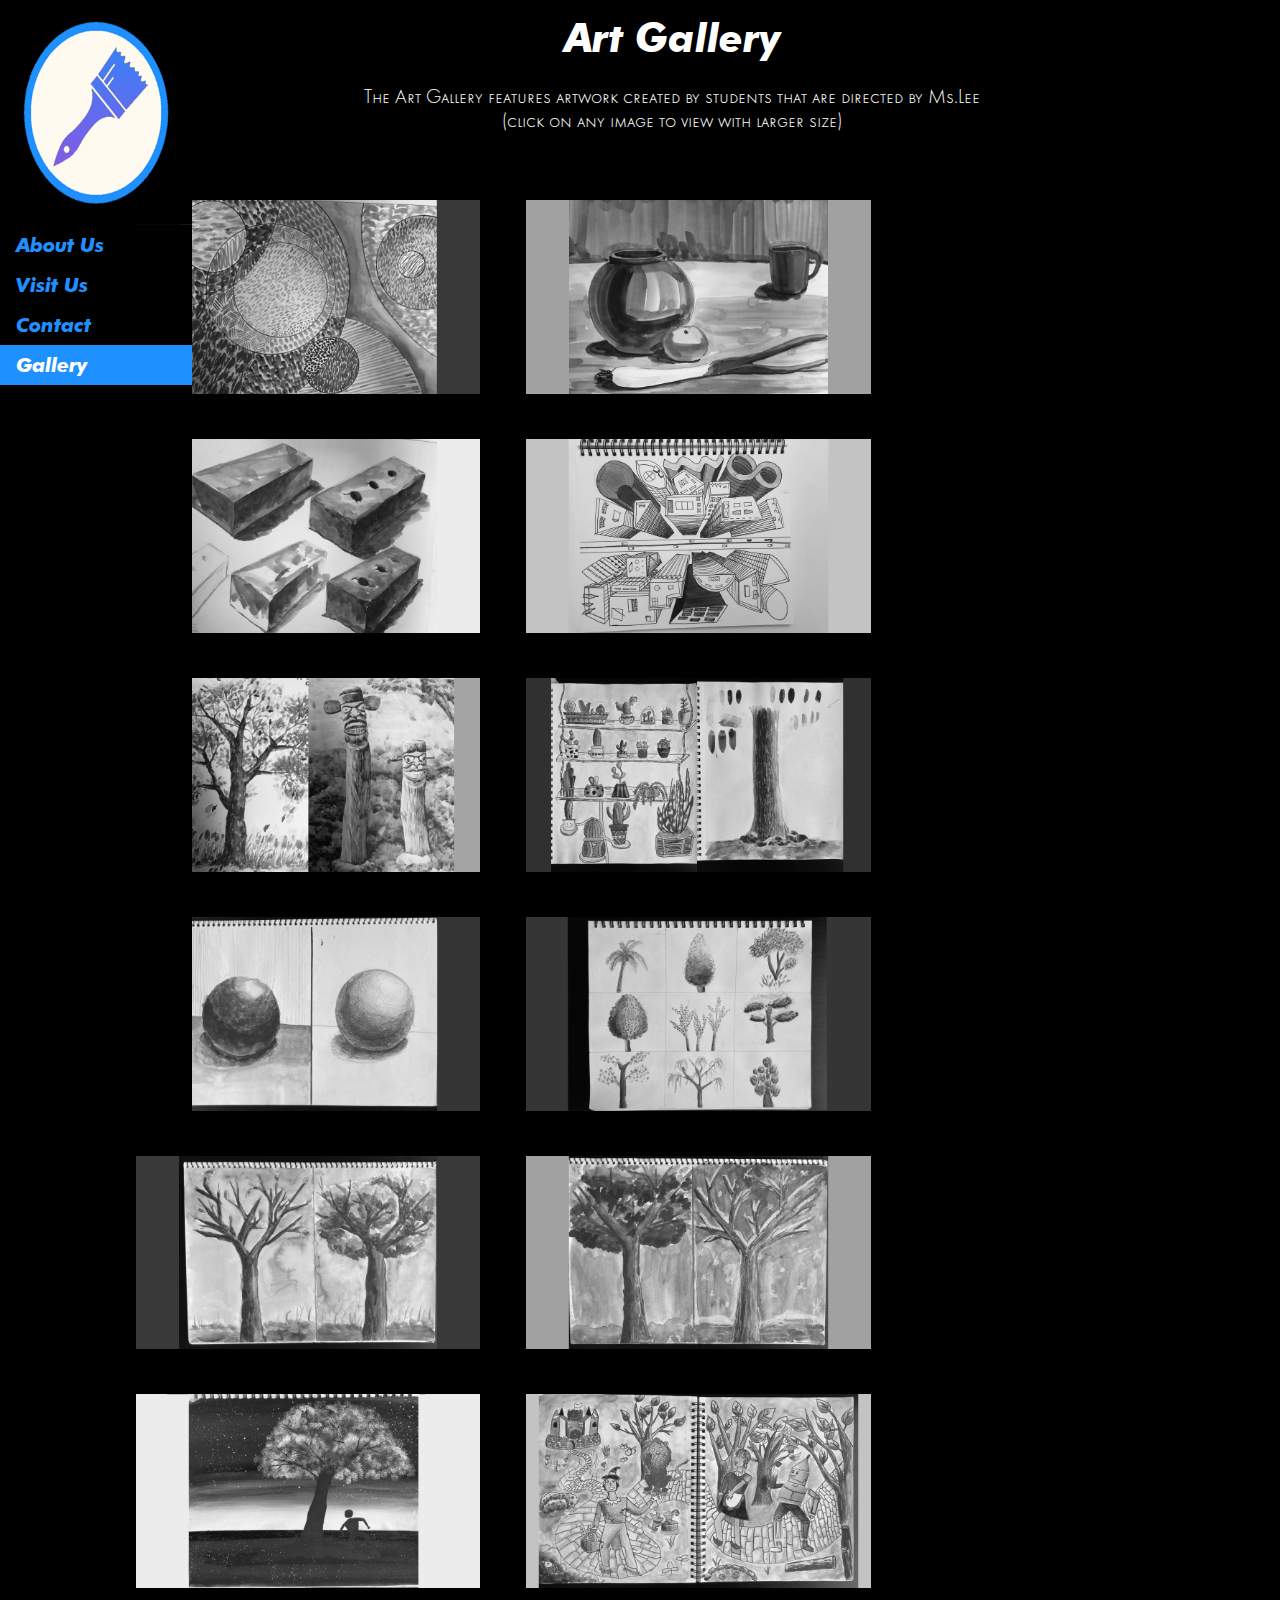
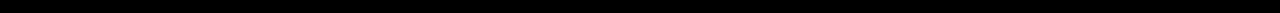
==== fourthpage.html @ 44472887 "updated website" ====
<!DOCTYPE html>
<html>
<head>


<link href="fourthpage.css" rel="stylesheet" type="text/css">
<link href="fbi.css" rel="stylesheet" type="text/css">
<link href="futuralight/fl.css" rel="stylesheet" type="text/css">
	
</head>
<body>
	
<p id="title">Art Gallery</p>
	<p id="quote">The Art Gallery features artwork created by students that are directed by Ms.Lee<br>
(click on any image to view with larger size)</p>

	<div id="navbar"><a href="index.html"><img class="nike" src="imgs/roughlogo.png" width="15%" height="" alt="0" a="" href="homewebsite.html"></a>	


	
	
	
	

<ul>
  <li><a class="a" href="index.html#About-Us">About Us</a></li>
  <li><a class="a" href="index.html#Visit-Us">Visit Us</a></li>
  <li><a class="a" href="index.html#Contact-Us">Contact</a></li>
  <li><a class="active" href="index.html">Gallery</a></li>
</ul>
		
</div>
	
<div style="margin-left:5%;padding:1px 16px;height:1000px;">

	
 <div style="text-align: center; font-family: fbi;">
	
	 
	 <br> 
  </div>
	<div class="gallery">
	
		<a href="fourthpage2.html#red"><img src="imgs/red19201080.png" width="" height="" alt=""/></a>
		<a href="fourthpage2.html#orange"><img src="imgs/orange19201080.png" width="" height="" alt=""/></a>
	<a href="fourthpage2.html#yellow"><img src="imgs/yellow19201080.png" width="" height="" alt=""/></a>
	<a href="fourthpage2.html#green"><img src="imgs/green19201080.png" width="" height="" alt=""/></a>
	<a href="fourthpage2.html#skyblue"><img src="imgs/skyblue19201080.png" width="" height="" alt=""/></a>
	<a href="fourthpage2.html#blue"><img src="imgs/blue19201080.png" width="" height="" alt=""/></a>
	<a href="fourthpage2.html#purple"><img src="imgs/purple19201080.png" width="" height="" alt=""/></a>
	<a href="fourthpage2.html#violet"><img src="imgs/violet19201080.png" width="" height="" alt=""/></a>
		
	<a href="fourthpage2.html#red2"><img src="imgs/red192010802.png" width="" height="" alt=""/></a>
    <a href="fourthpage2.html#orange2">	<img src="imgs/orange192010802.png" width="" height="" alt=""/></a>
	<a href="fourthpage2.html#yellow2"><img src="imgs/yellow192010802.png" width="" height="" alt=""/></a>
		<a href="fourthpage2.html#green2"><img src="imgs/green192010802.png" width="" height="" alt=""/></a>
	</div> 
</div>
	  
   


</body>
</html>
---- fourthpage.css ----
@charset "utf-8";
@import url("file:///fbi/stylesheet.css");
@import url("file:///futuralight/stylesheet.css");

 
body {
    font-family: fbi;
    font-size: 20px;
    text-align: left;
	text-decoration: none;
	height:1000px;
	background-color:black;
}
body::-webkit-scrollbar {width: 5px}
body::-webkit-scrollbar-track {background:black}
body::-webkit-scrollbar-thumb {background:dodgerblue}


li {text-decoration: none;
    display: block;
    background-color: black;
    padding: 0px;
    text-align: left;
}
li a:hover { text-decoration: underline; 
}
#title {
    z-index: 4;
    background-color: black;
    text-align: center;
    font-size: 40px;
    padding-top: 1%;
    margin-bottom: 0%;
    margin-left: 5%;
    margin-top: 0%;
    color: #FFFFFF;
}
#quote {text-align: center; font-family: futuralight; background-color:black;padding-top: 2%;padding-bottom: 0%;margin-top:0%;margin-left:5%;color:white;}
.picture {
    text-align: left;
    text-decoration: none;

}
#description {font-family: futuralight;}
#cloud {
  position:absolute;top: 0%;
  z-index: -2;}
#cloud2 {position: absolute; top:123%;z-index:-2}


body {
  margin: 0;
}
.nike {list-style-type: none;
    margin: 0;
    padding: 0;
    width: 15%;
    background-color: transparent;
    position: fixed; top:0;
    height: 25%;
    text-align: center;
    font-family: fbi;}
ul {
    list-style-type: none;
    margin: 0;
    padding: 0;
    width: 15%;
    background-color: black;
    position: fixed; top: 25%;
    height: 100%;
    overflow: auto;
    text-align: center;
    font-family: fbi;
	transition-duration: 0.4s
	
}
li a {
    display: block;
    color: dodgerblue;
    padding: 8px 16px;
    text-decoration: none; transition-duration: 0.4s; 
}
li a.active {
  background-color: dodgerblue;
  color:white; 
}
li a:hover:not(.active) {
  background-color: dodgerblue;
  color:white;
}
#description {
    font-size: 40px;
}
.gallery {margin-left: 3%; }

.gallery img { padding: 20px; width: 30%; filter:grayscale(100); transition: 1s; z-index:1}

.gallery img:hover {filter: grayscale(0); transform: scale(1.1); z-index:2}

#navbar {position: absolute; left: -10%; transition:400ms ease; z-index: 5}

#navbar:hover{position:absolute; left: 0%;}
---- fbi.css ----
@font-face {
	font-family: 'fbi';
	src: url('fbi/fbi.ttf') format('truetype');
}
---- futuralight/fl.css ----
@font-face {
	font-family: 'futuralight';
	src: url('futuralight.ttf') format('truetype');
}
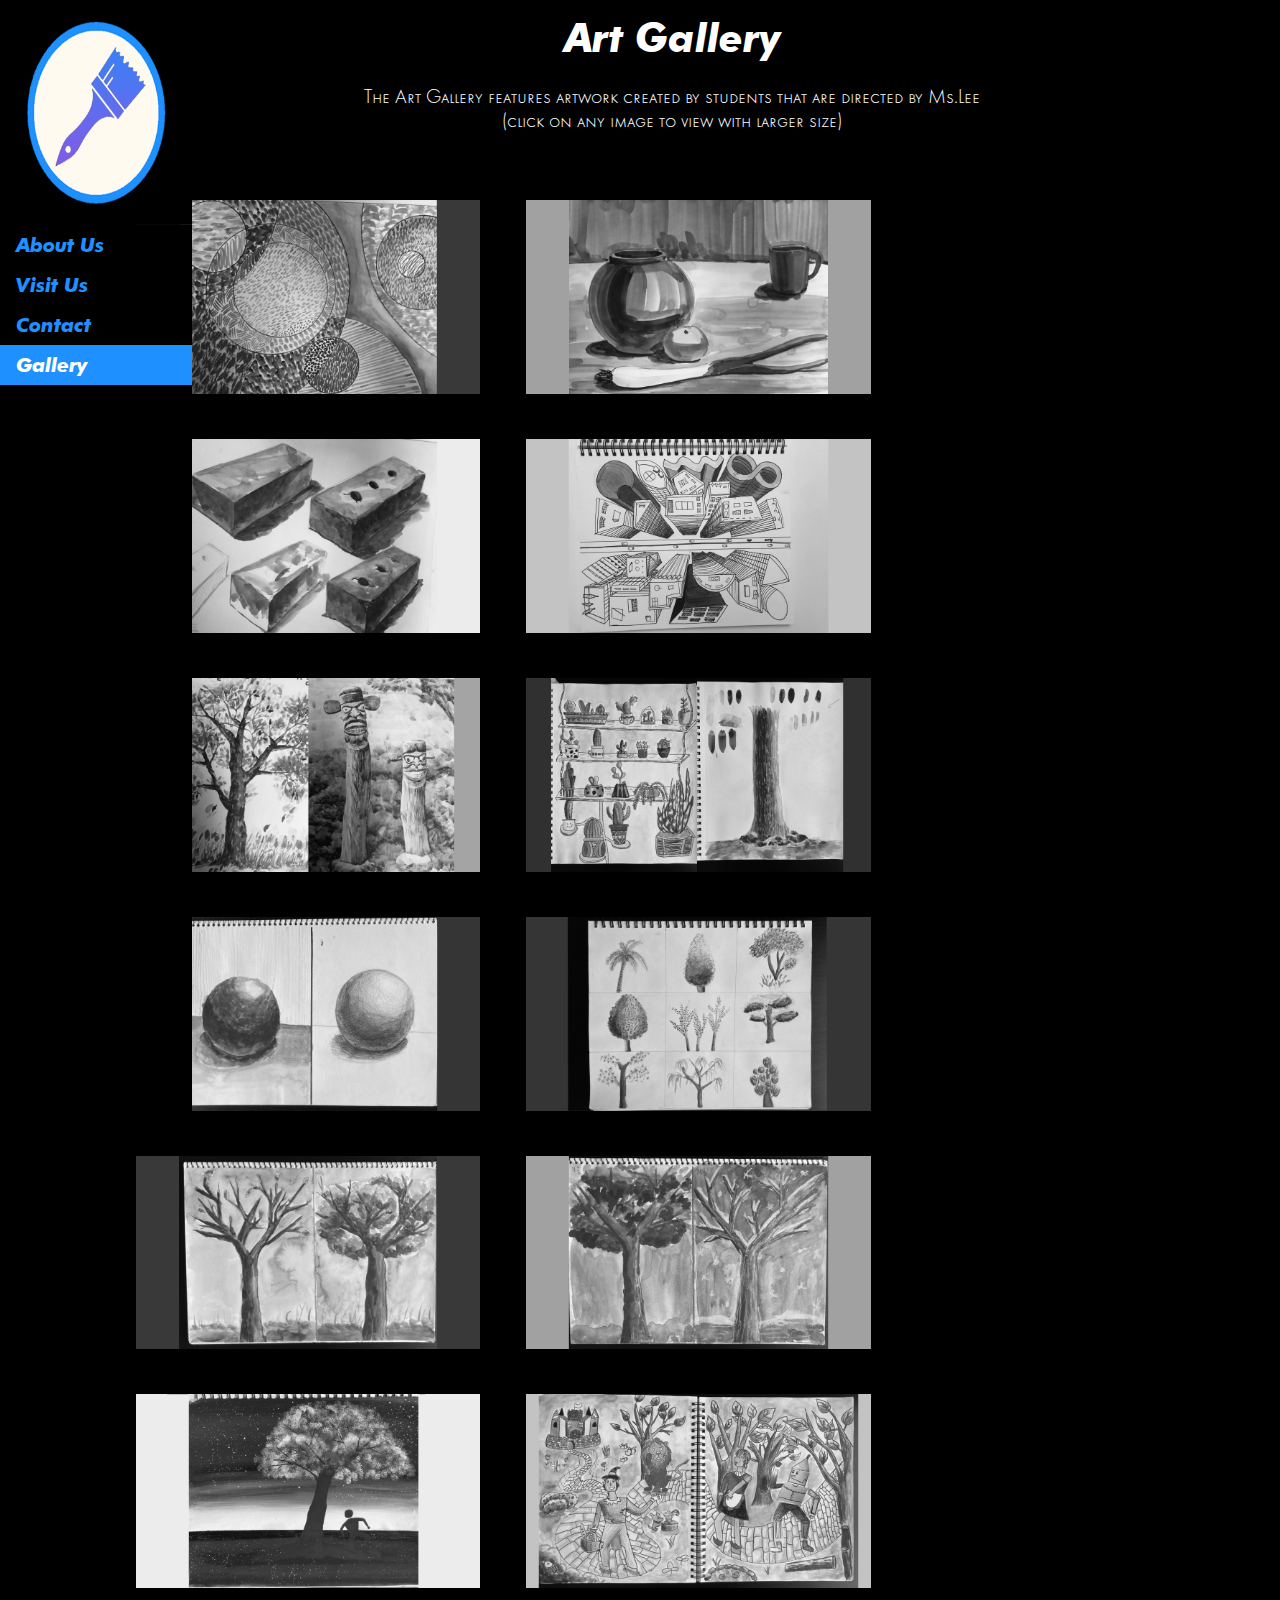
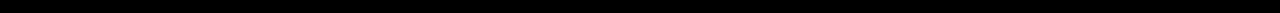
==== commit 7d0d2abb: "asdf" ====
--- a/fourthpage.html
+++ b/fourthpage.html
@@ -14,7 +14,7 @@
 	<p id="quote">The Art Gallery features artwork created by students that are directed by Ms.Lee<br>
 (click on any image to view with larger size)</p>
 
-	<div id="navbar"><a href="index.html"><img class="nike" src="imgs/roughlogo.png" width="15%" height="" alt="0" a="" href="homewebsite.html"></a>	
+	<div id="navbar"><a href="index.html"><img class="nike" src="imgs/roughlogo2.png" width="15%" height="" alt="0" a="" href="homewebsite.html"></a>	
 
 
 	
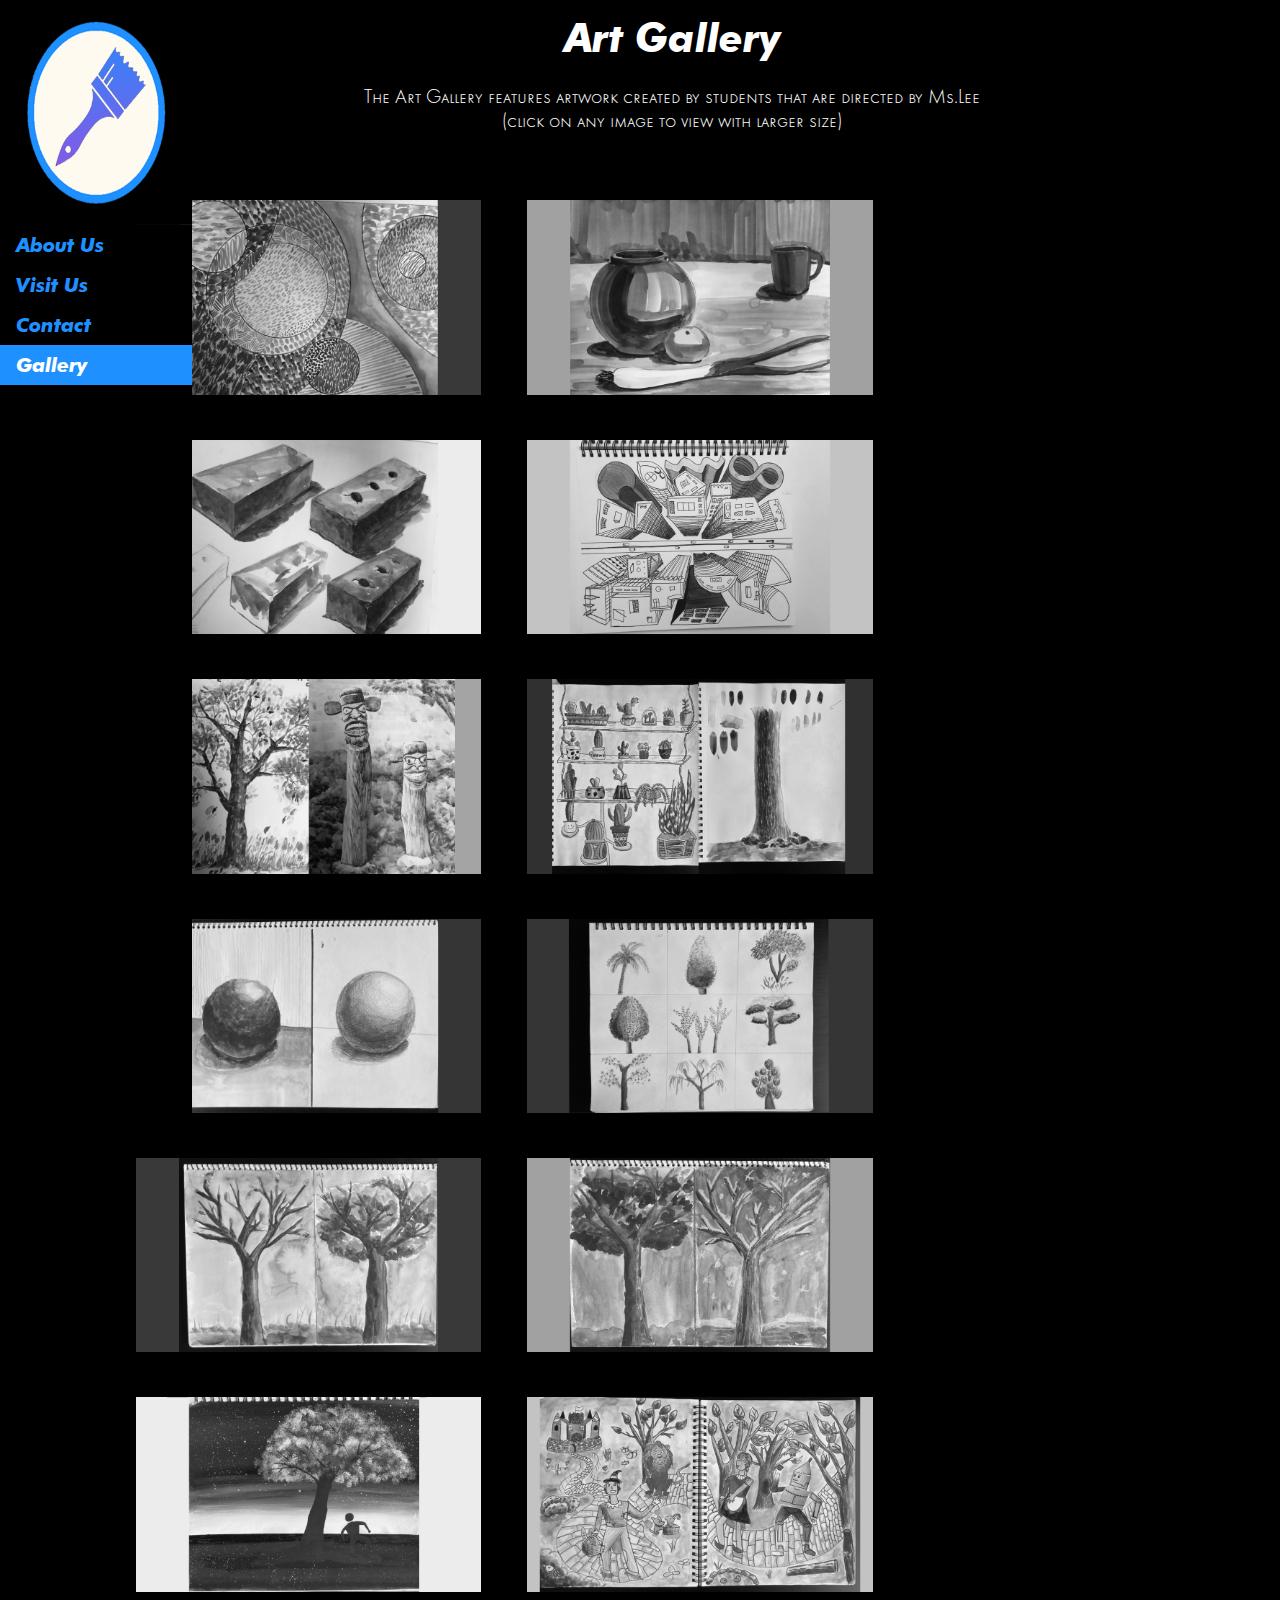
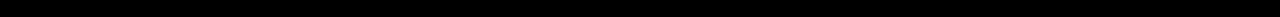
==== commit ca116f45: "fdasfdsa" ====
--- a/fourthpage.html
+++ b/fourthpage.html
@@ -14,14 +14,8 @@
 	<p id="quote">The Art Gallery features artwork created by students that are directed by Ms.Lee<br>
 (click on any image to view with larger size)</p>
 
-	<div id="navbar"><a href="index.html"><img class="nike" src="imgs/roughlogo2.png" width="15%" height="" alt="0" a="" href="homewebsite.html"></a>	
-
-
-	
-	
-	
-	
-
+	<div id="navbar"><a href="index.html"><img class="nike" src="imgs/roughlogo2.png" width="15%" height="" alt="0" a="" href="homewebsite.html"></a>
+	  <img class="nike2" src="../../../Desktop/crit E/arrows.png" width="" height="" alt=""/>
 <ul>
   <li><a class="a" href="index.html#About-Us">About Us</a></li>
   <li><a class="a" href="index.html#Visit-Us">Visit Us</a></li>
--- a/fourthpage.css
+++ b/fourthpage.css
@@ -93,7 +93,7 @@
 }
 .gallery {margin-left: 3%; }
 
-.gallery img { padding: 20px; width: 30%; filter:grayscale(100); transition: 1s; z-index:1}
+.gallery img { padding: 20px; width: 27vw; filter:grayscale(100); transition: 1s; z-index:1}
 
 .gallery img:hover {filter: grayscale(0); transform: scale(1.1); z-index:2}
 
@@ -101,6 +101,36 @@
 
 #navbar:hover{position:absolute; left: 0%;}
 
+.nike2 {list-style-type:none;
+    margin: 0;
+    padding: 0;
+    width: 5vw;
+    position: fixed;
+	top:60vh;
+	left:10vw;
+	z-index: 5
+}
+.nike2 a:hover {
+	margin:0;
+	padding:0;
+	width:55vw;
+	position:fixed;
+	top:60vh;
+	left:15vw;
+	transition:400ms ease;}
+#navbar:hover .nike2{
+	margin:0;
+	padding:0;
+	width:5vw;
+	position:fixed;
+	top:60vh;
+	left:15vw;
+	transition:400ms ease;
+	
+}
+
+
+
 
 
 
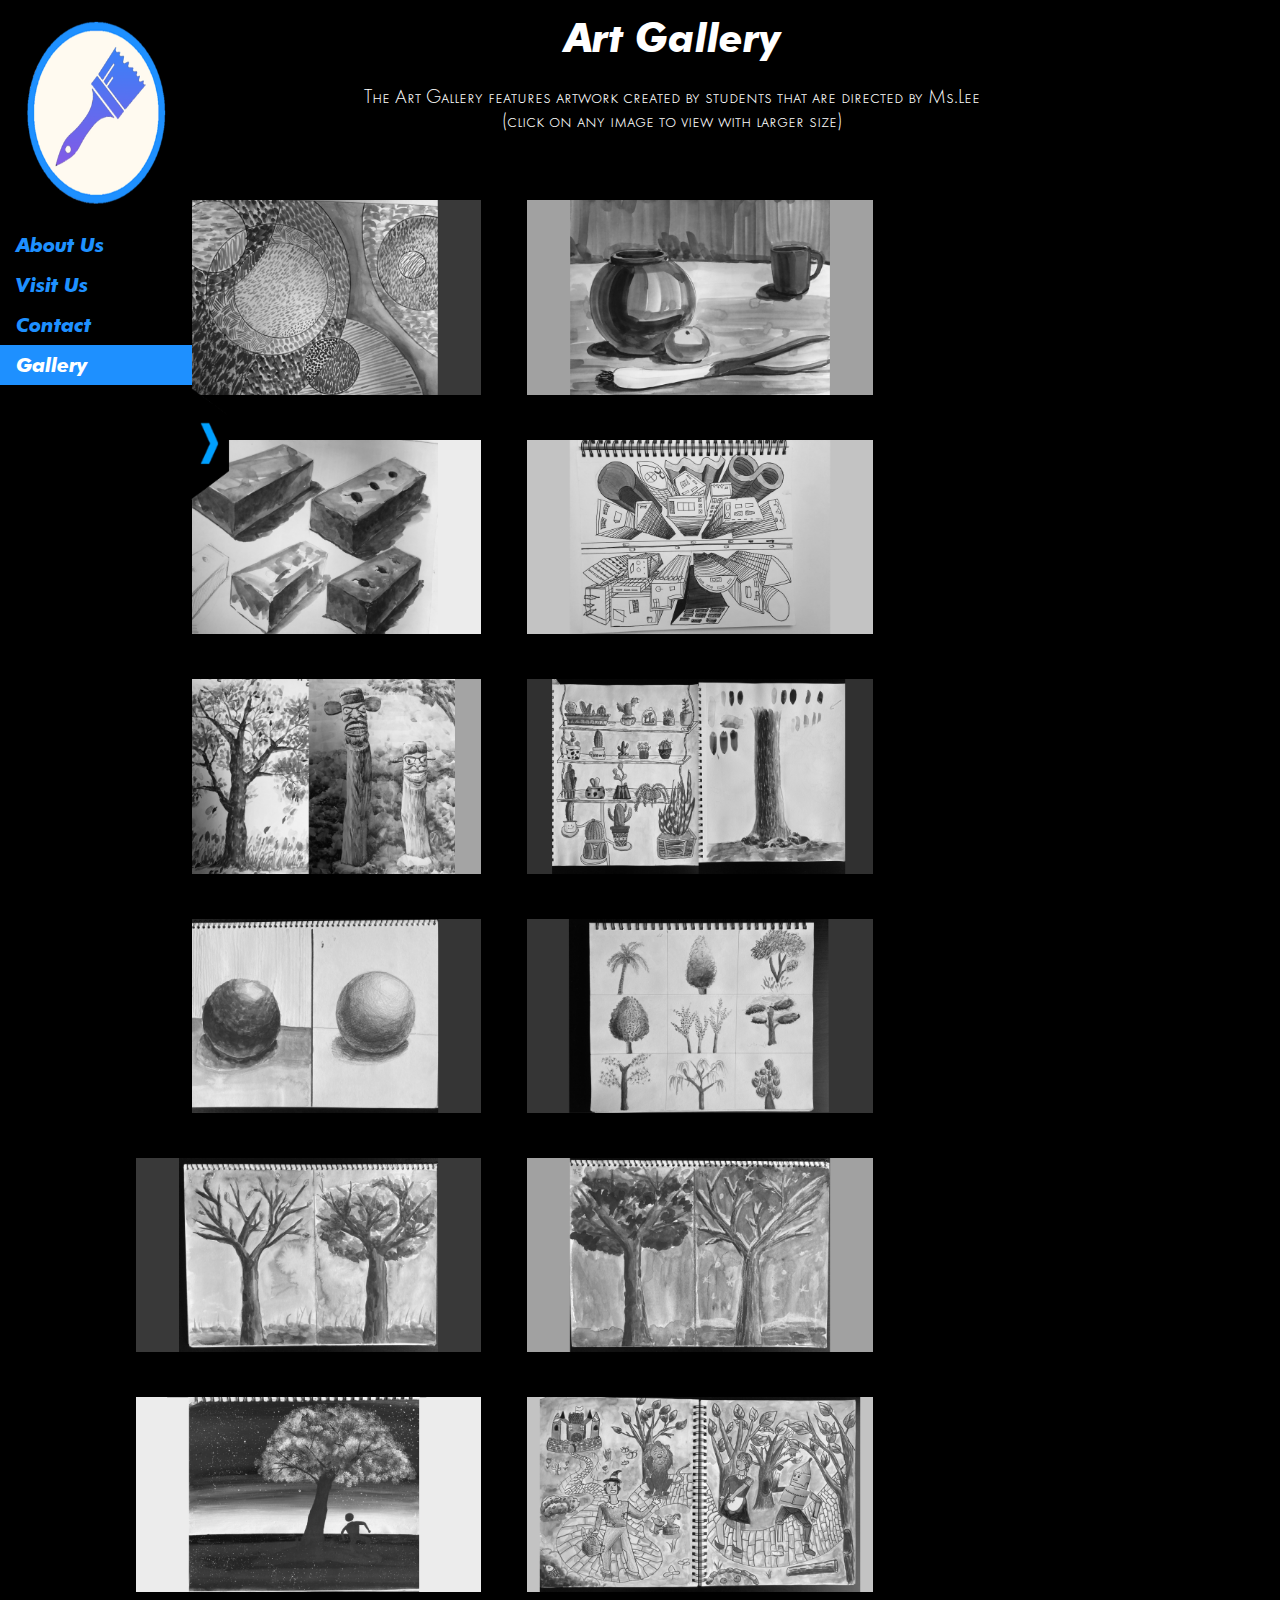
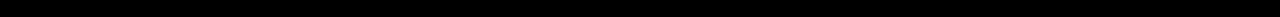
==== commit a53fde29: "asdfdfdsfs" ====
--- a/fourthpage.html
+++ b/fourthpage.html
@@ -15,7 +15,7 @@
 (click on any image to view with larger size)</p>
 
 	<div id="navbar"><a href="index.html"><img class="nike" src="imgs/roughlogo2.png" width="15%" height="" alt="0" a="" href="homewebsite.html"></a>
-	  <img class="nike2" src="../../../Desktop/crit E/arrows.png" width="" height="" alt=""/>
+	  <img class="nike2" src="imgs/arrows.png" width="" height="" alt=""/>
 <ul>
   <li><a class="a" href="index.html#About-Us">About Us</a></li>
   <li><a class="a" href="index.html#Visit-Us">Visit Us</a></li>
--- a/fourthpage.css
+++ b/fourthpage.css
@@ -101,38 +101,33 @@
 
 #navbar:hover{position:absolute; left: 0%;}
 
-.nike2 {list-style-type:none;
+.nike2 {list-style-type:none;transition:400ms ease;
     margin: 0;
     padding: 0;
-    width: 5vw;
+    width: 3vw;
     position: fixed;
-	top:60vh;
-	left:10vw;
-	z-index: 5
+	top:43vh;
+	left:5.0vw;
+	z-index: 5;
 }
 .nike2 a:hover {
 	margin:0;
 	padding:0;
-	width:55vw;
+	width:3vw;
 	position:fixed;
-	top:60vh;
-	left:15vw;
-	transition:400ms ease;}
+	top:43vh;
+	left:14.9vw;
+	transition:400ms ease;
+}
+
+#navbar .nike {filter: brightness(0);transition: 300ms ease;transition-delay: 300ms}
+#navbar:hover .nike {filter:brightness(1);transition:1ms}
 #navbar:hover .nike2{
 	margin:0;
 	padding:0;
-	width:5vw;
+	width:3vw;
 	position:fixed;
-	top:60vh;
-	left:15vw;
+	top:43vh;
+	left:14.9vw;
 	transition:400ms ease;
-	
-}
-
-
-
-
-
-
-
- 
+	}
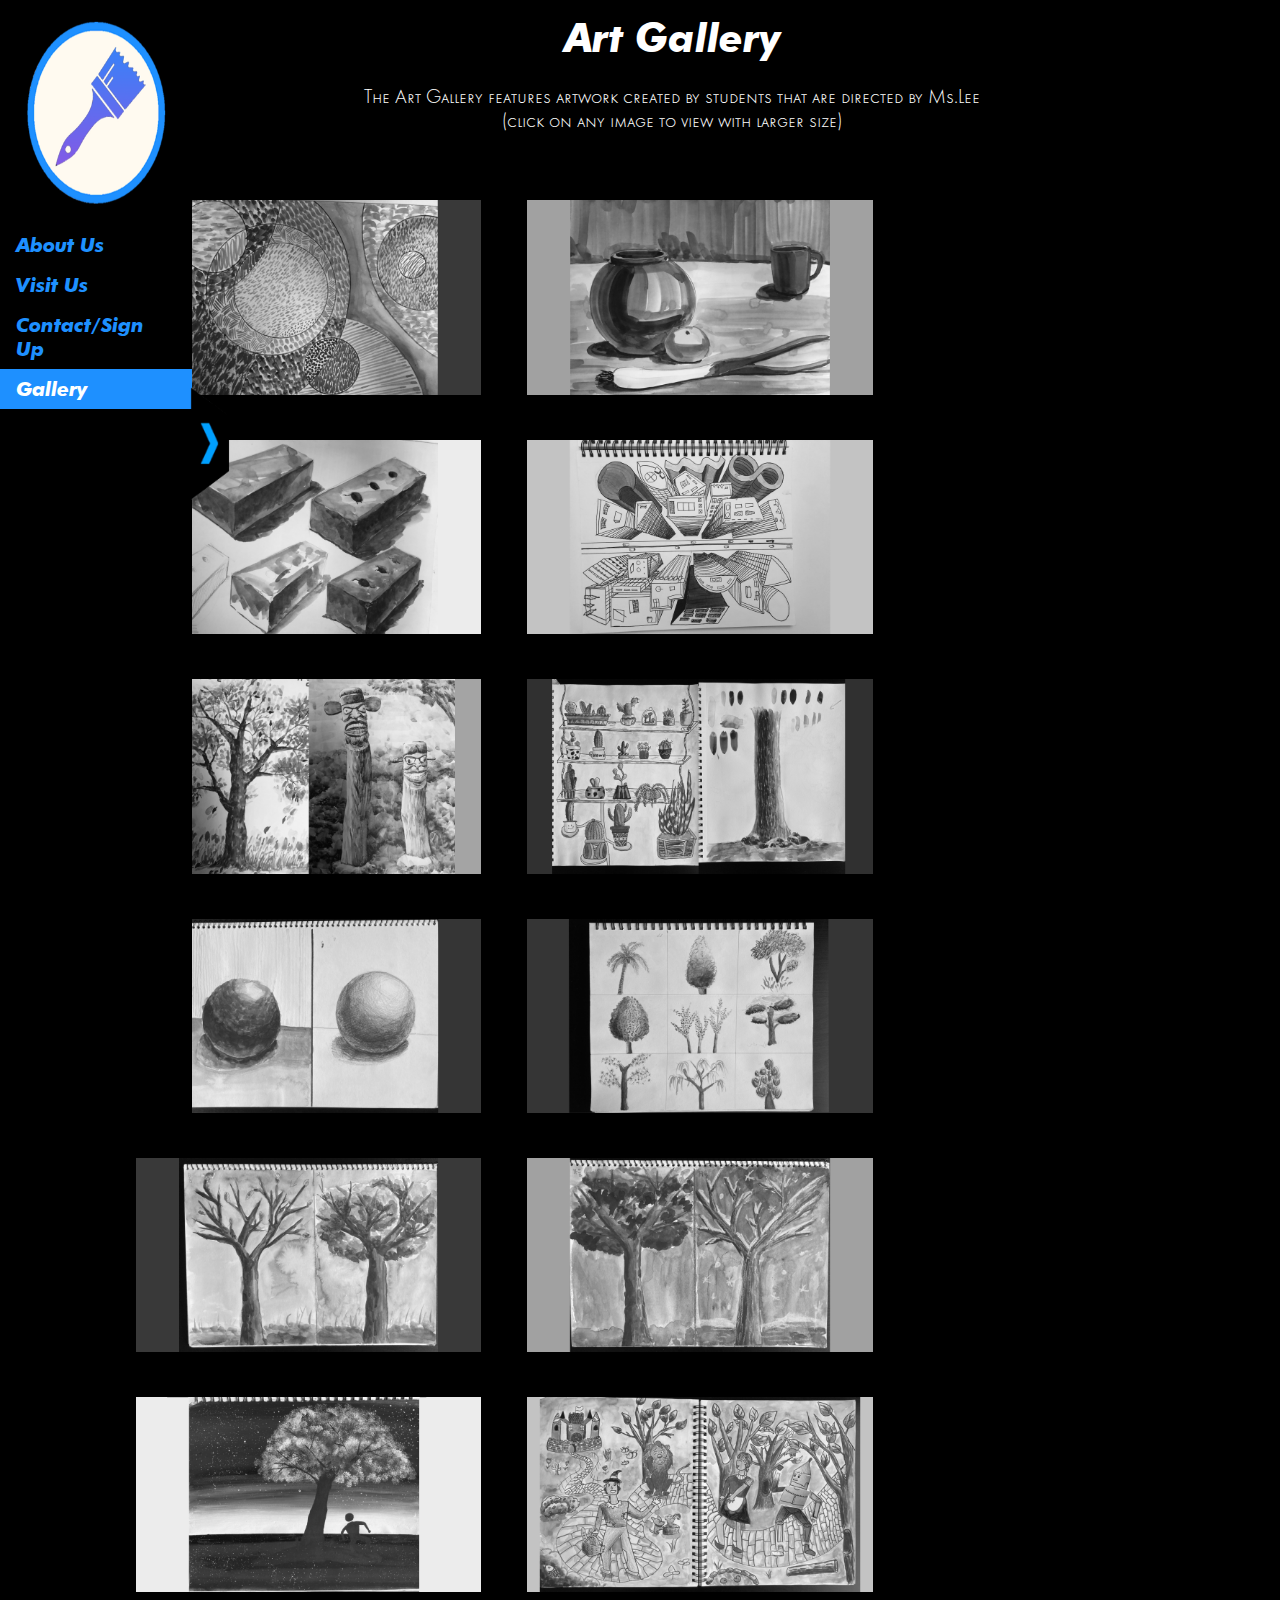
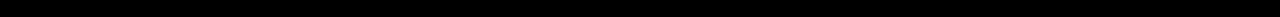
==== commit 0b692ced: "Update fourthpage.html" ====
--- a/fourthpage.html
+++ b/fourthpage.html
@@ -19,7 +19,7 @@
 <ul>
   <li><a class="a" href="index.html#About-Us">About Us</a></li>
   <li><a class="a" href="index.html#Visit-Us">Visit Us</a></li>
-  <li><a class="a" href="index.html#Contact-Us">Contact</a></li>
+  <li><a class="a" href="index.html#Contact-Us">Contact/Sign Up</a></li>
   <li><a class="active" href="index.html">Gallery</a></li>
 </ul>
 		
